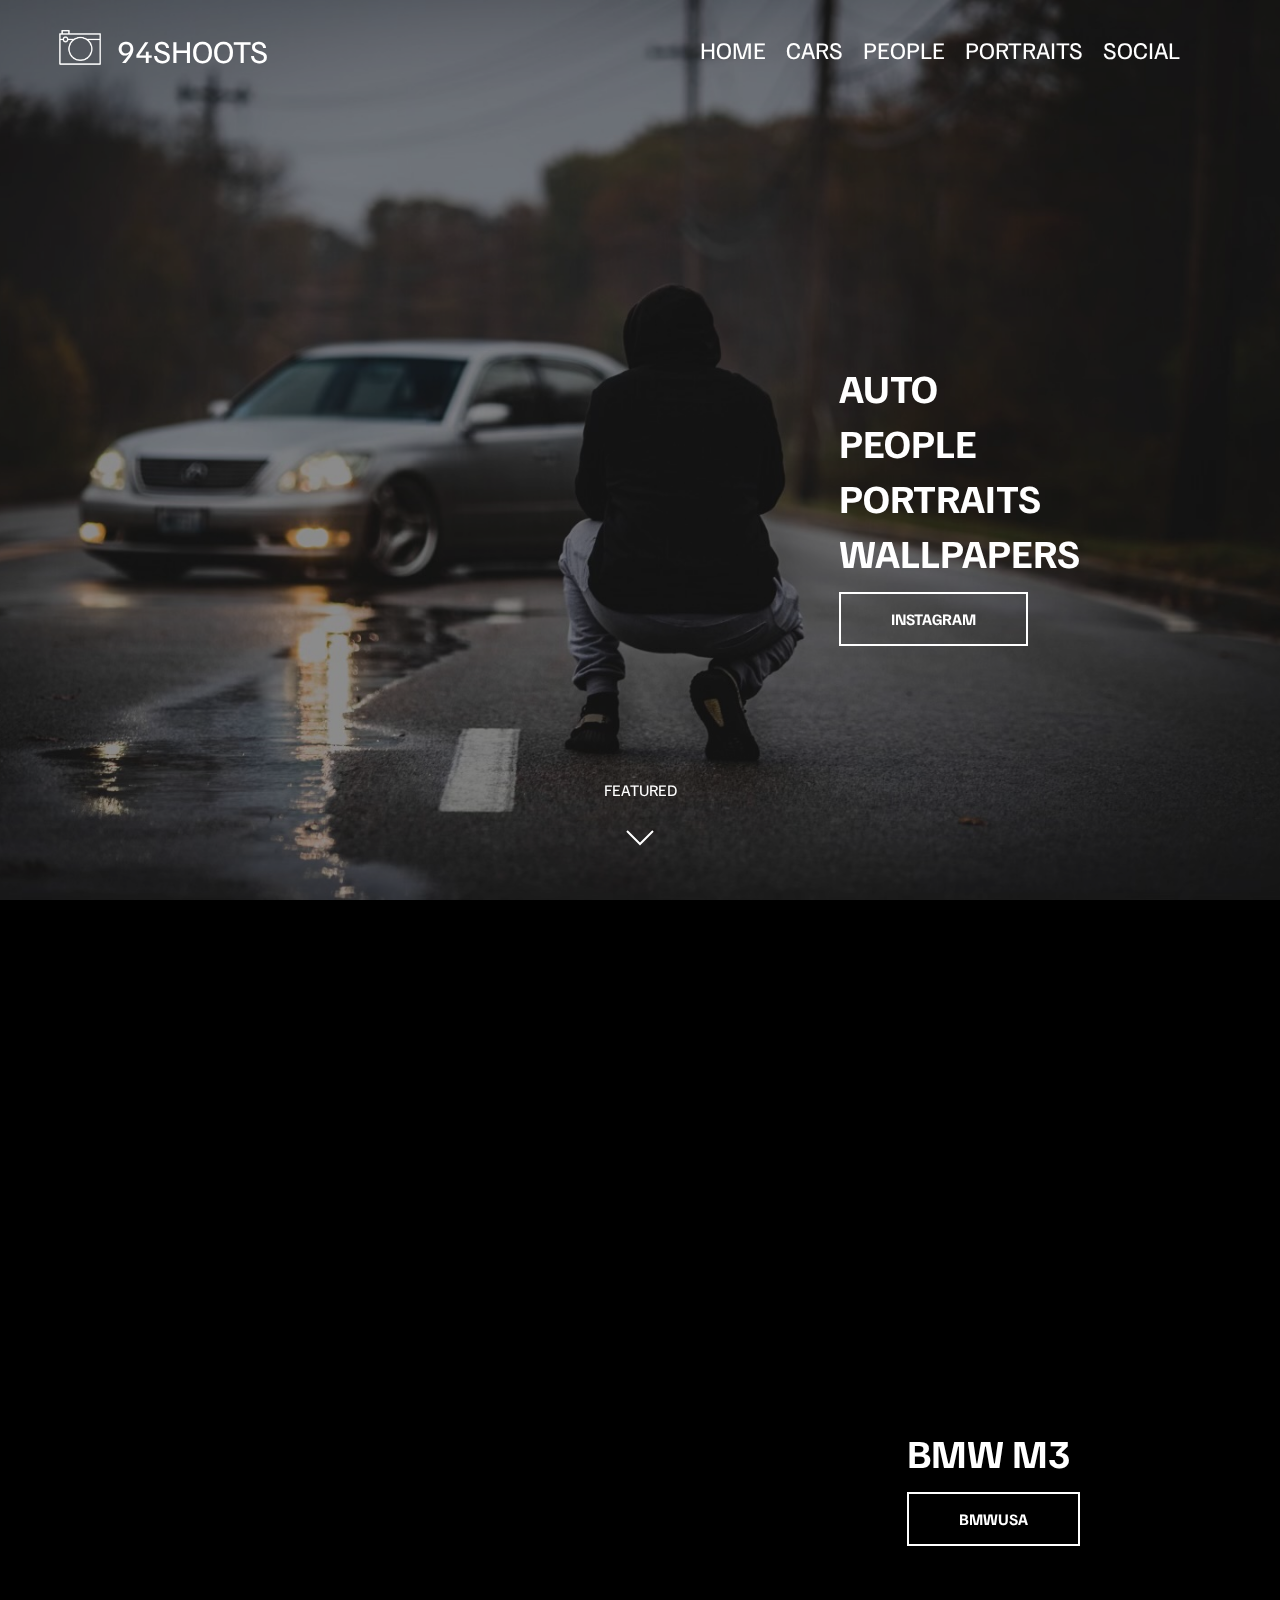
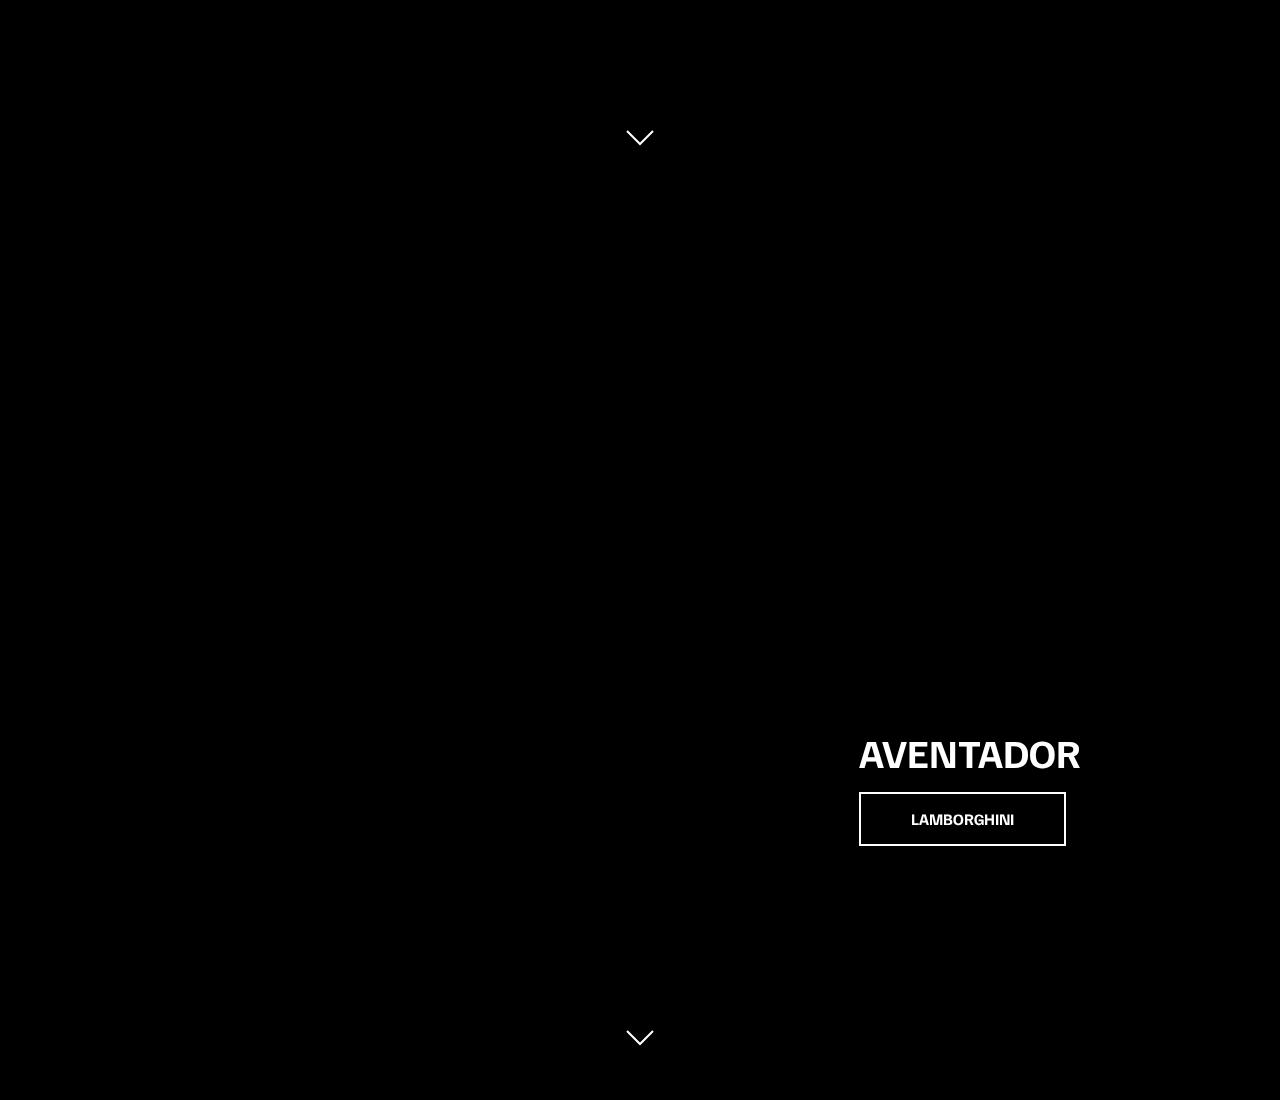
==== index.html @ 2809cabe "first commit" ====
<!DOCTYPE html>
<html lang="en">
<head>
    <meta charset="UTF-8">
    <meta http-equiv="X-UA-Compatible" content="IE=edge">
    <meta name="viewport" content="width=device-width, initial-scale=1.0">
    <title>94Shoots</title>
    <link rel="stylesheet" href="./css/styles.css">
    <script src="./js/main.js" defer></script>
</head>
<body>
    <header class="main-header">
        <div class="logo">
            <a href="index.html">
                <img src="./images/camera_logo.png" alt="94shoots">94Shoots
            </a>
        </div>

        <!-- MENU -->
        <nav class="desktop-main-menu">
            <ul>
                <li><a href="index.html">Home</a></li>
                <li><a href="cars.html">Cars</a></li>
                <li><a href="people.html">People</a></li>
                <li><a href="portraits.html">Portraits</a></li>
                <li><a href="#">Social</a></li>
            </ul>
        </nav>
    </header>

    <!-- HAMBURGER MENU -->
    <!-- <button id="menu-btn" class="hamburger" type="button">
        <span class="hamburger-top"></span>
        <span class="hamburger-middle"></span>
        <span class="hamburger-bottom"></span>
    </button> -->


    <!-- SECTION A-->
    <div class="overlay-show"></div>

    <section class="section-a">
        <div class="section-inner">
            <h2>Auto</h2>
            <h2>People</h2>
            <h2>Portraits</h2>
            <h2>Wallpapers</h2>

            <!-- BUTTON -->
            <a href="#" class="btn">
                <div class="hover"></div>
                <span>Instagram</span>
            </a>
        </div>

        <div class="scroll-arrow">
            <p>Featured</p>
            <svg width="30px" height="20px">
                <path stroke="#ffffff" fill="none" stroke-width="2px" d="M2.00,5.00 L15.000,18.00 L28.00,5.00">

                </path>
            </svg>
        </div>
    </section>


    <!-- SECTION B -->
    <section class="section-b">
        <div class="section-inner">
            <h2>BMW M3</h2>

            <!-- BUTTON -->
            <a href="https://www.bmwusa.com/home.html" target="_blank" class="btn">
                <div class="hover"></div>
                <span>BMWUSA</span>
            </a>
        </div>

        <div class="scroll-arrow">
            <svg width="30px" height="20px">
                <path stroke="#ffffff" fill="none" stroke-width="2px" d="M2.00,5.00 L15.000,18.00 L28.00,5.00">

                </path>
            </svg>
        </div>
    </section>


    <!-- SECTION C -->
    <section class="section-c">
        <div class="section-inner">
            <h2>Aventador</h2>

            <!-- BUTTON -->
            <a href="https://www.lamborghini.com/en-en" target="_blank" class="btn">
                <div class="hover"></div>
                <span>Lamborghini</span>
            </a>
        </div>

        <div class="scroll-arrow">
            <svg width="30px" height="20px">
                <path stroke="#ffffff" fill="none" stroke-width="2px" d="M2.00,5.00 L15.000,18.00 L28.00,5.00">

                </path>
            </svg>
        </div>
    </section>


</body>
</html>
---- css/styles.css ----
@import url('https://fonts.googleapis.com/css2?family=Familjen+Grotesk:wght@400;600;700&display=swap');

*, *::before, *::after{
    margin: 0;
    padding: 0;
    box-sizing: border-box;
}

body{
    font-family: 'Familjen Grotesk', sans-serif;
    background: #000;
    color: #fff;
}

a{
    text-decoration: none;
    color: #fff;
}

ul{
    list-style: none;
}

/* HEADER / NAVBAR */

.main-header{
    position: fixed;
    top: 0;
    left: 0;
    width: 100%;
    z-index: 3;
    display: flex;
    justify-content: space-between;
    align-items: center;
    text-transform: uppercase;
    height: 100px;
    padding: 0 30px;
}

/* LOGO */
.logo{
    width: 250px;
    height: auto;
}

.logo a{
    font-size: 32px;
    display: flex;
    align-items: center;
    justify-content: center;
}

.logo img{
    display: block;
    width: 30%;
    height: auto;
}


/* DESKTOP MENU */
.desktop-main-menu{
    margin-right: 50px;
}

.desktop-main-menu ul li a{
    font-size: 24px;
}

.desktop-main-menu ul{
    display: flex;
}

.desktop-main-menu ul li{
    position: relative;
    margin-right: 20px;
    /* bottom padding for the line animation when we hover */
    padding-bottom: 2px;
}


/* MENU ITEM BOTTOM BORDER */
/* NOTE- need to use ::before and ::after and use empty content to create a ghost element we can style */
.desktop-main-menu ul li a::after{
    content: "";
    position: absolute;
    bottom: 0;
    left: 0;
    width: 100%;
    height: 1px;
    background: #fff;

    /* scaleX(0) makes the line disappear */
    transform: scaleX(0);
    transition: transform 0.6s cubic-bezier(0.19,1,0.22,1);
    transform-origin: right center;
}

.desktop-main-menu ul li a:hover::after{
    /* scalex(1) makes the underline reappear again */
    transform: scaleX(1);
    /* transform-origin: left center; */
    transition-duration: 0.6s;
    transform-origin: left center;
}


/* BACKGROUND IMAGES */
.section-a{
    background-image: url(../images/main.jpg);
}

.cars-section-a{
    background-image: url(../images/E1jyF09WQAIX7bG.jpg);
}

.people-section-a{
    background-image: url(../images/Brianm3_1549.jpg);
}

.portraits-section-a{
    background-image: url(../images/_NKN5445.jpg);
}

.section-b{
    background-image: url(../images/Brianm3_1047.jpg);
}

.section-c{
    background-image: url(../images/Cars\ n\ Coffee\ Lexus_596-2.jpg);
}



/* SECTIONS */
section{
    position: relative;
    height: 100vh;
    background-position: center center;
    background-repeat: no-repeat;
    background-size: cover;
    text-transform: uppercase;
}

.section-inner{
    position: absolute;
    bottom: 250px;
    right: 200px;
    max-width: 560px;
    color: #fff;
    z-index: 2;
}

.section-inner h2{
    font-size: 40px;
    font-weight: 700;
    margin-bottom: 5px;

    /* ANIMATION */
    /* Add an extra delay */
    animation: fadeInUp 0.9s ease-in-out 0.4s;

    /* stop from showing at the start of the animation. We want a true fade in */
    animation-fill-mode: both;
}

.section-inner a{
    /* animation */
    /* add a extra delay for this element so it doesnt show exactly with the h4 */
    animation: fadeInUp 0.9s ease-in-out 0.7s;

    /* stop text from showing at the start of the animation */
    animation-fill-mode: both;

    z-index: 2;
}







/* BUTTON */
.btn{
    position: relative;
    display: inline-block;
    cursor: pointer;
    text-align: center;
    min-width: 130px;
    padding: 15px 50px;
    margin-top: 10px;
    border: 2px solid #fff;
    text-transform: uppercase;
    font-weight: bold;
    overflow: hidden;
    z-index: 2;
}

.btn:hover span{
    color: #000;
}

/* this is the hover fill effect on the button */
.btn .hover{
    position: absolute;
    top: 0;
    left: 0;
    width: 100%;
    height: 100%;
    background-color: #fff;
    color: #000;
    z-index: -1;   /* we want the text above the hover color effect */

    /* hover effect pushed DOWN 100% by default*/
    transform: translateY(100%);

    transition: transform 0.8s cubic-bezier(0.19,1,0.22,1);
}

.btn:hover .hover{
    transform: translateY(0);
}


/* SCROLL ARROW */
.scroll-arrow{
    position: absolute;
    bottom: 50px;
    left: 50%;
    z-index: 2;
    transform: translateX(-50%);

    animation: fadeBounce 3s infinite;
}

.scroll-arrow p{
    position: absolute;
    bottom: 50px;
    left: 50%;
    z-index: 2;
    transform: translateX(-50%);
}




/* OVERLAY */
.overlay-show{
    position: fixed;
    top: 0;
    left: 0;
    width: 100%;
    height: 100%;
    background-color: rgba(0, 0, 0, 0.4);
    z-index:1;
    transition: all 0.4s;
}



/* ANIMATION */
@keyframes fadeInUp{
    0%{
        opacity: 0;
        transform: translateY(140px);
    }

    100%{
        opacity: 1;
        transform: translateY(0);
    }
}

@keyframes fadeIn{
    0%{
        opacity: 0;
    }

    100%{
        opacity: 1;
    }
}


@keyframes fadeBounce{
    0%,
    20%,
    50%,
    80%,
    100%{
        opacity: 0;
        transform: translateY(-20px);
    }

    40%{
        opacity: 1;
        transform: translateY(0px);
    }
}
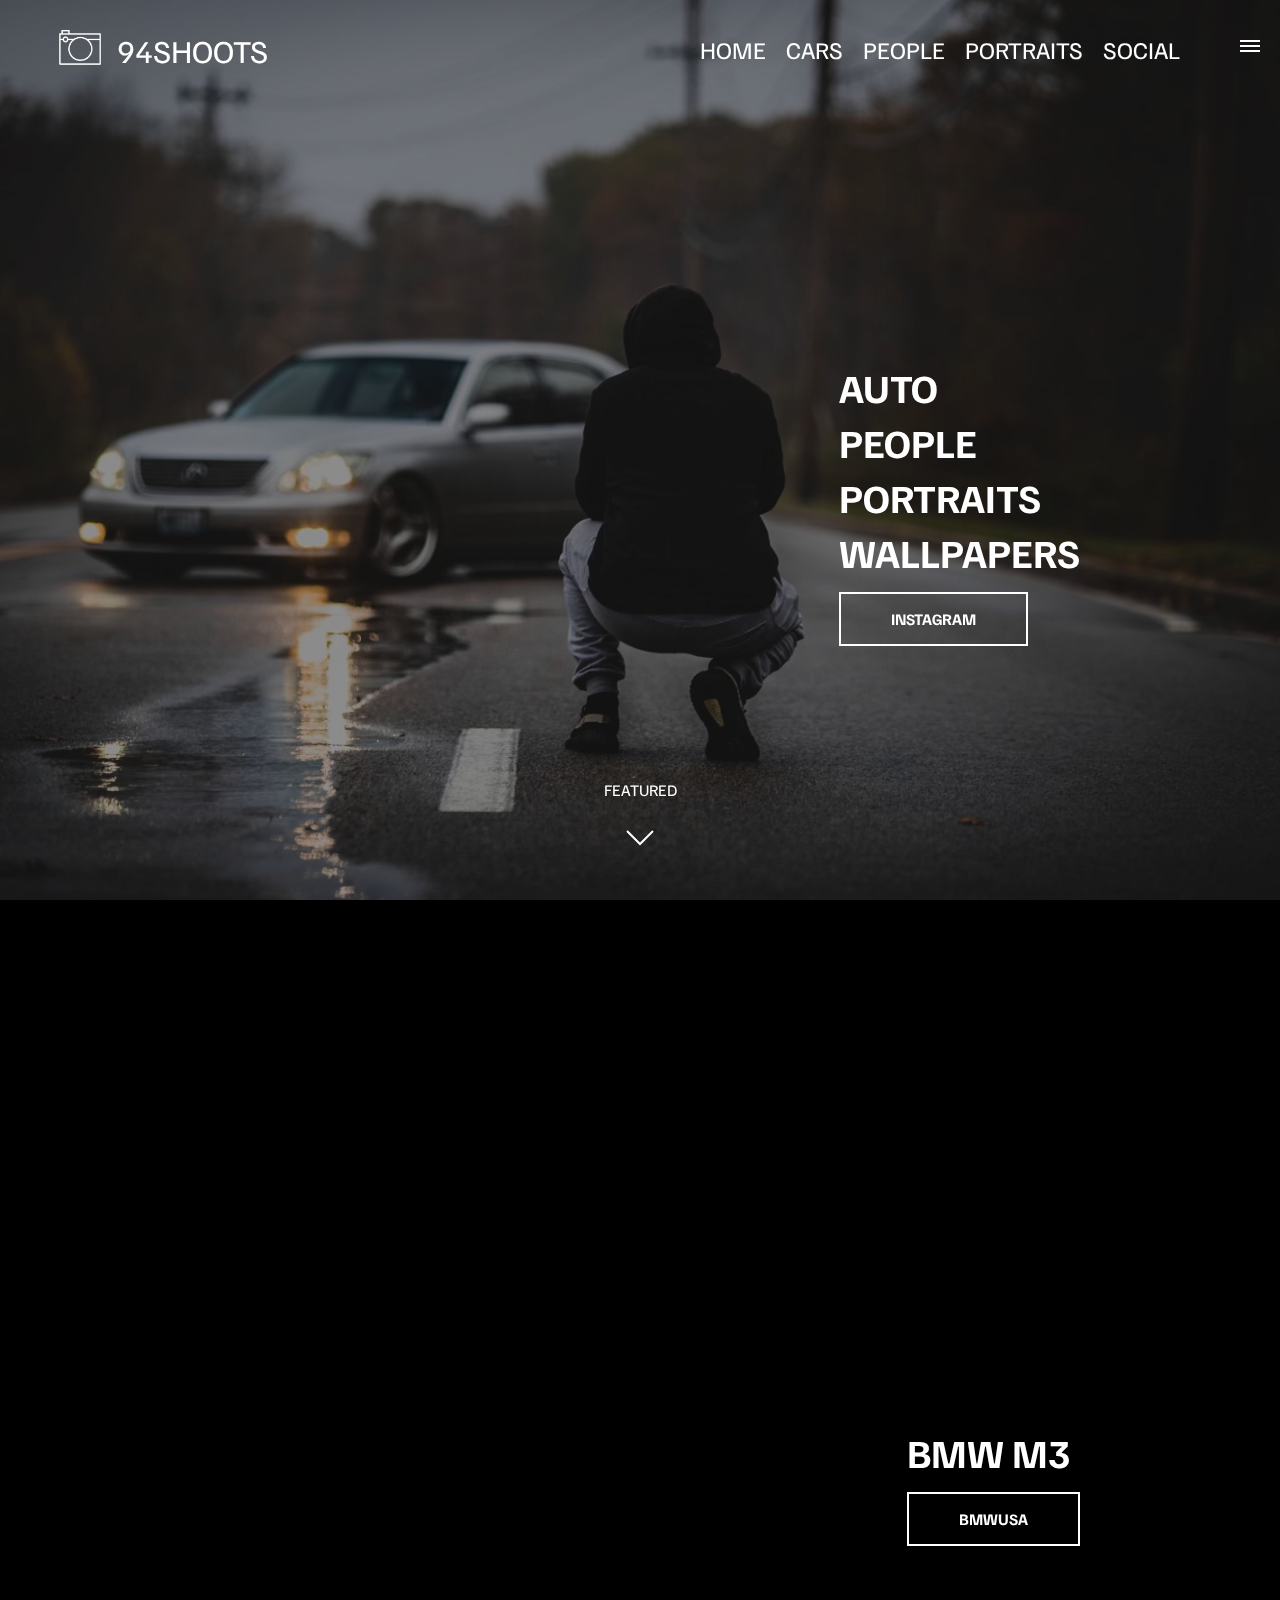
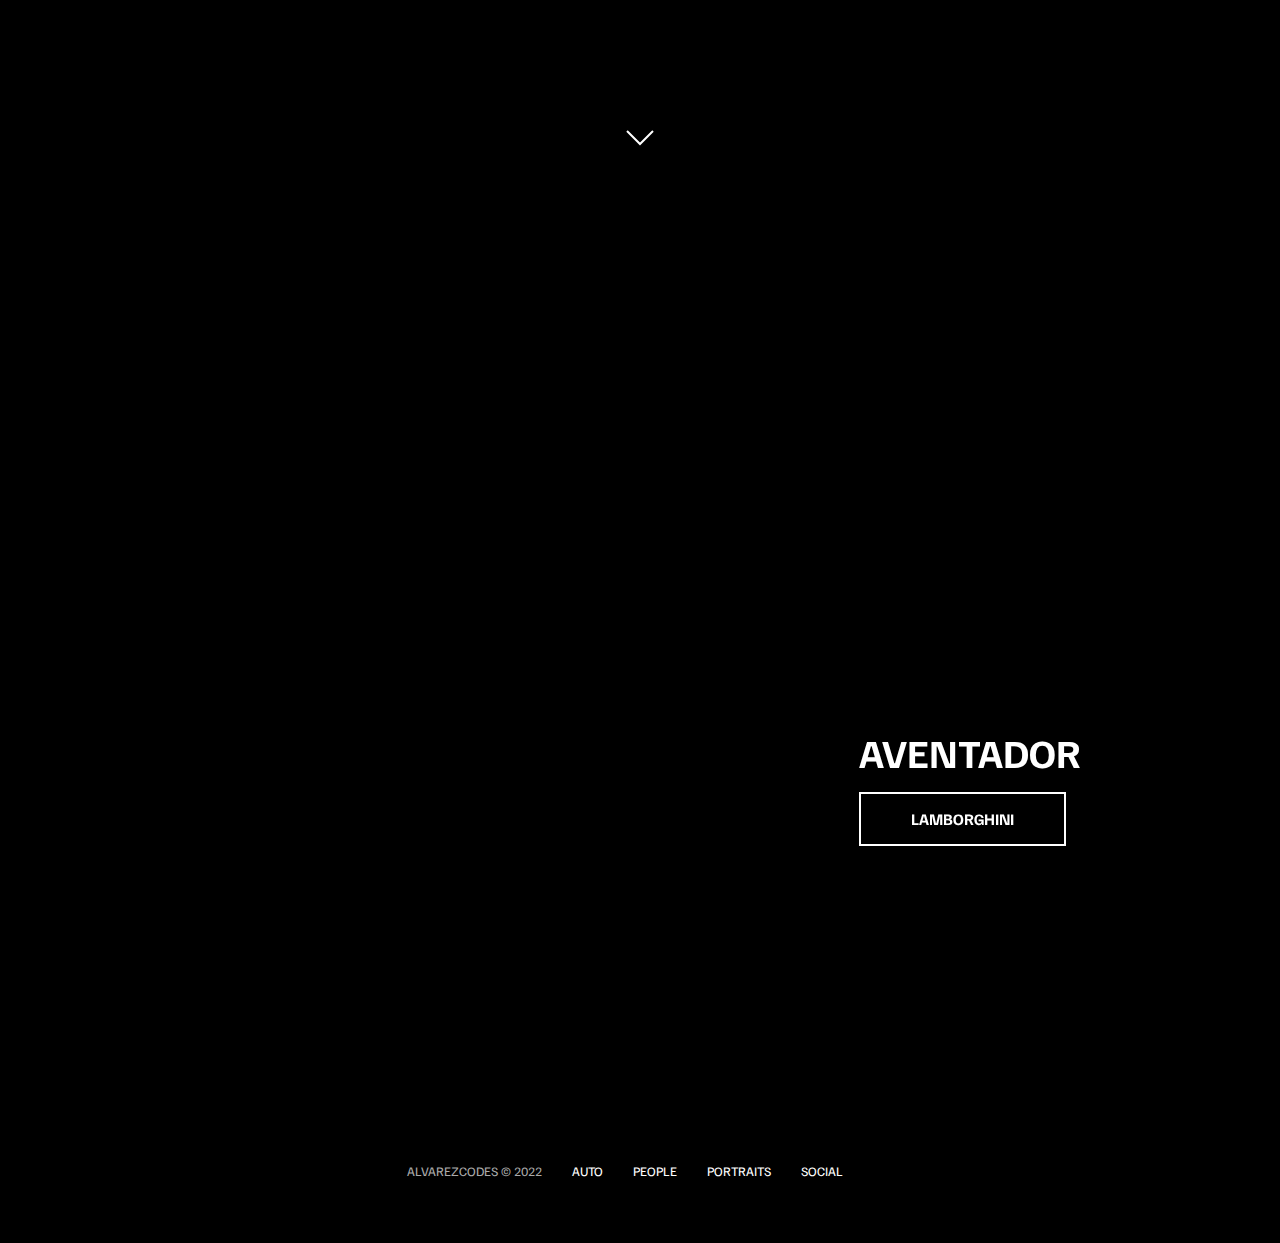
==== commit 19e54269: "2nd commit. Updated mobile response and mobile menu" ====
--- a/index.html
+++ b/index.html
@@ -9,10 +9,23 @@
     <script src="./js/main.js" defer></script>
 </head>
 <body>
+    <div class="overlay-show" id="overlay-show"></div>
+
+    <div id="mobile-menu" class="mobile-main-menu">
+        <ul>
+            <li><a href="index.html">Home</a></li>
+            <li><a href="cars.html">Auto</a></li>
+            <li><a href="people.html">People</a></li>
+            <li><a href="portraits.html">Portraits</a></li>
+            <li><a href="#">Social</a></li>
+        </ul>
+    </div>
+
     <header class="main-header">
         <div class="logo">
             <a href="index.html">
-                <img src="./images/camera_logo.png" alt="94shoots">94Shoots
+                <img src="./images/camera_logo.png" alt="94shoots">
+                <p>94Shoots</p>
             </a>
         </div>
 
@@ -28,23 +41,27 @@
         </nav>
     </header>
 
+
+
     <!-- HAMBURGER MENU -->
-    <!-- <button id="menu-btn" class="hamburger" type="button">
+    <button id="menu-btn" class="hamburger" type="button">
         <span class="hamburger-top"></span>
         <span class="hamburger-middle"></span>
         <span class="hamburger-bottom"></span>
-    </button> -->
+    </button>
+
+
 
 
     <!-- SECTION A-->
-    <div class="overlay-show"></div>
+
 
     <section class="section-a">
         <div class="section-inner">
-            <h2>Auto</h2>
-            <h2>People</h2>
-            <h2>Portraits</h2>
-            <h2>Wallpapers</h2>
+            <h2><a href="cars.html">Auto</a></h2>
+            <h2><a href="people.html">People</a></h2>
+            <h2><a href="portraits.html">Portraits</a></h2>
+            <h2><a href="#">Wallpapers</a></h2>
 
             <!-- BUTTON -->
             <a href="#" class="btn">
@@ -98,14 +115,18 @@
             </a>
         </div>
 
-        <div class="scroll-arrow">
-            <svg width="30px" height="20px">
-                <path stroke="#ffffff" fill="none" stroke-width="2px" d="M2.00,5.00 L15.000,18.00 L28.00,5.00">
+    </section>
 
-                </path>
-            </svg>
-        </div>
-    </section>
+
+    <footer>
+        <ul>
+            <li>AlvarezCodes &copy; 2022</li>
+            <li><a href="cars.html">Auto</a></li>
+            <li><a href="people.html">People</a></li>
+            <li><a href="portraits.html">Portraits</a></li>
+            <li><a href="#">Social</a></li>
+        </ul>
+    </footer>
 
 
 </body>
--- a/css/styles.css
+++ b/css/styles.css
@@ -186,7 +186,7 @@
     display: inline-block;
     cursor: pointer;
     text-align: center;
-    min-width: 130px;
+    min-width: 150px;
     padding: 15px 50px;
     margin-top: 10px;
     border: 2px solid #fff;
@@ -255,6 +255,167 @@
     z-index:1;
     transition: all 0.4s;
 }
+
+.overlay-show-menu{
+    position: fixed;
+    top: 0;
+    left: 0;
+    width: 100%;
+    height: 100%;
+    background-color: rgba(0, 0, 0, 0.7);
+    z-index:1;
+    transition: all 0.4s;
+}
+
+.stop-scrolling{
+    overflow: hidden;
+}
+
+/* HIDE MOBILE MAIN MENU ITEMS */
+
+
+
+
+
+/* FOOTER */
+footer{
+    position: relative;
+    padding: 55px 0;
+}
+
+footer ul{
+    display: flex;
+    justify-content: center;
+    align-items: center;
+    flex-wrap: wrap;
+}
+
+footer ul li{
+    margin-right: 30px;
+    color: #aaa;
+    text-transform: uppercase;
+    font-size: 13px;
+    line-height: 2.5 /* when it wraps */
+}
+
+footer ul li a{
+    color: #fff;
+    transition: color 0.6s;
+}
+
+footer ul li a:hover{
+    color: rgb(119, 119, 119);
+}
+
+
+
+/* HAMBURGER MENU */
+.hamburger{
+    position: fixed;
+    top: 40px;
+    right: 20px;
+    z-index: 10; /* we always want this on top of everything */
+    cursor: pointer;
+    width: 20px;
+    background: none;
+    border: none;
+}
+
+/* SHOW THE HAMBURGER MENU LINES */
+.hamburger-top,
+.hamburger-middle,
+.hamburger-bottom{
+    position: absolute;
+    width: 20px;
+    height: 2px;
+    top: 0;
+    left: 0;
+    background: #fff;
+
+    /* TRANSITION FOR JAVSCRIPT EVENT LISTENER */
+    transition: all 0.5s;
+}
+
+.hamburger-middle{
+    transform: translateY(5px);
+}
+
+.hamburger-bottom{
+    transform: translateY(10px);
+}
+
+
+/* TRANSITION HAMBURGER TO X WHEN OPEN */
+.open{
+    transform: rotate(90deg);
+}
+
+.open .hamburger-top{
+    transform: rotate(45deg) translateY(6px) translateX(6px);
+}
+
+.open .hamburger-middle{
+    display: none;
+}
+
+.open .hamburger-bottom{
+    transform: rotate(-45deg) translateY(6px) translateX(-6px);
+}
+
+
+/* MOBILE MENU */
+.mobile-main-menu{
+    position: fixed;
+    top: 0;
+    right: 0;
+    width: 350px;
+    height: 100vh;
+    background: #000;
+    z-index: 4;
+
+    /* CENTER */
+    display: flex;
+    align-items: center;
+    justify-content: center;
+
+    transform: translateX(100%);
+    transition: transform 0.6s cubic-bezier(0.19,1,0.22,1);
+}
+
+
+/* BRING MENU FROM RIGHT */
+.show-menu{
+    transform: translateX(0);
+}
+
+.mobile-main-menu ul {
+    display: flex;
+    flex-direction: column;
+    align-items: end;
+    justify-content: center;
+    padding: 50px;
+    width: 100%;
+}
+
+.mobile-main-menu ul li{
+    margin-bottom: 20px;
+    font-size: 18px;
+    text-transform: uppercase;
+    border-bottom: 1px #555 dotted;
+    width: 100%;
+    text-align: right;
+    padding-bottom: 8px;
+}
+
+.mobile-main-menu ul li a{
+    color: #fff;
+    transition: color 0.6s;
+}
+
+.mobile-main-menu ul li a:hover{
+    color: #aaa;
+}
+
 
 
 
@@ -297,3 +458,46 @@
         transform: translateY(0px);
     }
 }
+
+
+
+
+/* *** MEDIA QUERIES ***** */
+
+@media(max-width: 960px){
+    /* HIDE DESKTOP MENU */
+    .desktop-main-menu{
+        display: none;
+    }
+}
+
+@media(max-width: 600px){
+    .section-inner{
+        bottom: 150px;
+        left: 20px;
+    }
+
+    .section-inner h2{
+        font-size: 30px;
+    }
+
+    footer ul li:first-child{
+        position: absolute;
+        top: 30px;
+        left: 50%;
+        transform: translate(-50%, -50%);
+    }
+
+    footer ul li{
+        margin-right: 10px;
+    }
+
+    .logo{
+        width: 140px;
+        margin: auto;
+    }
+
+    .logo a p{
+        font-size: 18px;
+    }
+}
